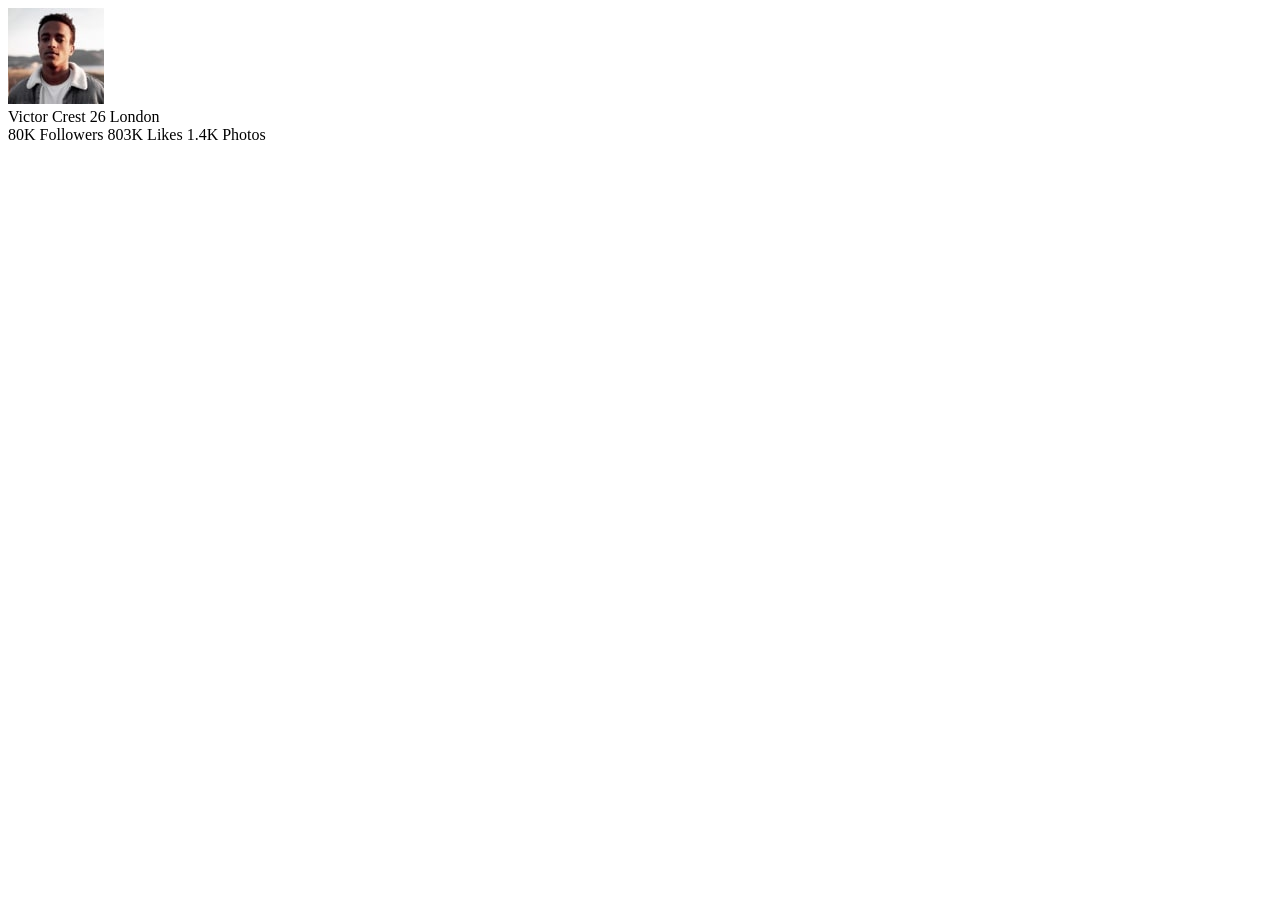
==== proyecto_PERFIL/index.html @ 0fea02b1 "estructura1" ====
<!DOCTYPE html>
<html lang="es">
<head>
  <meta charset="UTF-8">
  <meta name="viewport" content="width=device-width, initial-scale=1.0"> <!-- displays site properly based on user's device -->

  <link rel="icon" type="image/png" sizes="32x32" href="./assets/icon.png">
  
  <title>Profile card component</title>

  <!-- Feel free to remove these styles or customise in your own stylesheet 👍 -->
<link rel="stylesheet" href="./assets/icon.png">
</head>

<body>
  <div class="profile-cadr">
    <div class="profile-card-top">
     <img src="./assets/image-victor.jpg" alt="profile-image">  <!--  alt: es para los que no pueden ver bien   -->
    </div>

    <div class="profile-card-botton">
      <div class="profile-card-botton__datos-profile">
        Victor Crest
        26
        London
      </div>

      <div class="profile-card-botton__datos-seguidores">
        
      </div>
    </div>
  </div>


  80K
  Followers

  803K
  Likes

  1.4K
  Photos
  
</body>
</html>
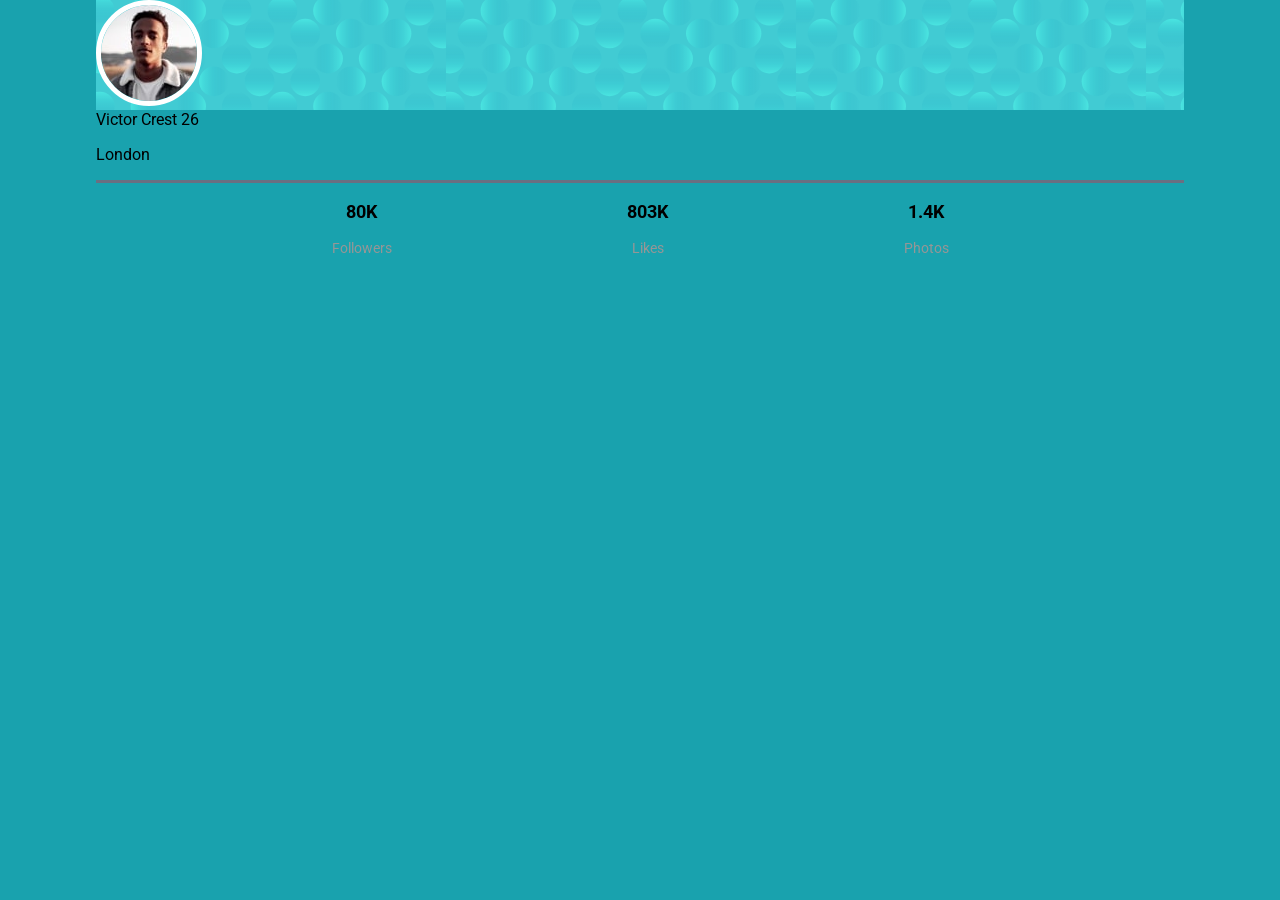
==== commit 5ae78871: "Clase 1" ====
--- a/proyecto_PERFIL/index.html
+++ b/proyecto_PERFIL/index.html
@@ -1,45 +1,56 @@
 <!DOCTYPE html>
 <html lang="es">
+
 <head>
   <meta charset="UTF-8">
-  <meta name="viewport" content="width=device-width, initial-scale=1.0"> <!-- displays site properly based on user's device -->
+  <meta name="viewport" content="width=device-width, initial-scale=1.0">
+  <!-- displays site properly based on user's device -->
 
   <link rel="icon" type="image/png" sizes="32x32" href="./assets/icon.png">
-  
   <title>Profile card component</title>
-
+  <link rel="stylesheet" href="./style/style.css">
   <!-- Feel free to remove these styles or customise in your own stylesheet 👍 -->
-<link rel="stylesheet" href="./assets/icon.png">
+  <link rel="stylesheet" href="./assets/icon.png">
+  <!-- LINKS DE LOS ESTILOS DE TIPGRAFIA DE ELETRA -->
+  <link rel="preconnect" href="https://fonts.googleapis.com">
+  <link rel="preconnect" href="https://fonts.gstatic.com" crossorigin>
+  <link
+    href="https://fonts.googleapis.com/css2?family=Kumbh+Sans:wght@400;700&family=Lobster&family=Roboto:wght@100&display=swap"
+    rel="stylesheet">
 </head>
 
 <body>
-  <div class="profile-cadr">
+  <div class="profile-card">
     <div class="profile-card-top">
-     <img src="./assets/image-victor.jpg" alt="profile-image">  <!--  alt: es para los que no pueden ver bien   -->
+      <img src="./assets/image-victor.jpg" alt="profile-image"> <!--  alt: es para los que no pueden ver bien   -->
     </div>
 
     <div class="profile-card-botton">
       <div class="profile-card-botton__datos-profile">
-        Victor Crest
-        26
-        London
+        <div>
+          <span>Victor Crest</span>
+          <span>26</span>
+        </div>
+        <p>London</p>
       </div>
 
       <div class="profile-card-botton__datos-seguidores">
-        
+        <div>
+          <!-- CREAR 3 div CON 2 parrafos Cada UNO  "div*3>p*2" -->
+          <p>80K</p>
+          <p>Followers</p>
+        </div>
+        <div>
+          <p>803K</p>
+          <p>Likes</p>
+        </div>
+        <div>
+          <p>1.4K</p>
+          <p>Photos</p>
+        </div>
       </div>
     </div>
-  </div>
 
+</body>
 
-  80K
-  Followers
-
-  803K
-  Likes
-
-  1.4K
-  Photos
-  
-</body>
-</html>
+</html>
--- a/proyecto_PERFIL/style/style.css
+++ b/proyecto_PERFIL/style/style.css
@@ -0,0 +1,51 @@
+:root {
+    /* COLOCANDO LAS VARIABLES  */
+    --Dark-cyan: hsl(185, 75%, 39%);
+    --Very-dark-desaturated-blue: hsl(229, 23%, 23%);
+    --Dark-grayish-blue: hsl(227, 10%, 46%);
+    --Dark-gray: hsl(0, 0%, 59%);
+
+    /* MODIFICNADO EL "- Font size (name and stats): 18px "*/
+    ---Name-satats-Font-size: 18px;
+}
+/* COLOCANDO LAS TIPOGRAFIAS EXPORTADAS DE GOOGLE EN EL CUERPO */
+html, 
+body {
+    /* formateando el maregn por defecto de la caja principal */
+    margin: 0;
+    box-sizing: border-box;
+    /* ya quedo formateado el margen por defecto  */
+    font-family: "Kumbh Sans", sans-serif;
+    font-family: "Lobster", cursive;
+    font-family: "Roboto", sans-serif;
+    background: var(--Dark-cyan);
+}
+.profile-card{
+    border-radius: 8px;  /* reedondea los bordes*/
+    /*parq ue no ocupe todo el ancho l=hacemos lo siguinte*/
+    width: 85%;
+    margin: auto; /*centreando al medio */
+}
+.profile-card-top{
+    background-image: url(../assets/bg-pattern-card.svg); /*colocando fondo IMG*/
+}
+.profile-card-top img{
+    border-radius: 50%;
+    border: 5px solid white;
+}
+.profile-card-botton__datos-seguidores{
+    display: flex;
+    justify-content: space-evenly; /*Justificado de los 2 bloques de seguidores */
+    border-top: solid var(--Dark-grayish-blue);
+}
+.profile-card-botton__datos-seguidores div p:nth-child(1){
+    font-size: var(---Name-satats-Font-size);
+    font-weight: 700;
+    text-align: center;
+}
+.profile-card-botton__datos-seguidores div p:nth-child(2){
+    font-weight: 400;
+    color: var(--Dark-gray); /* color de la letra*/
+    font-size: 14px;
+    text-align: center;
+}
